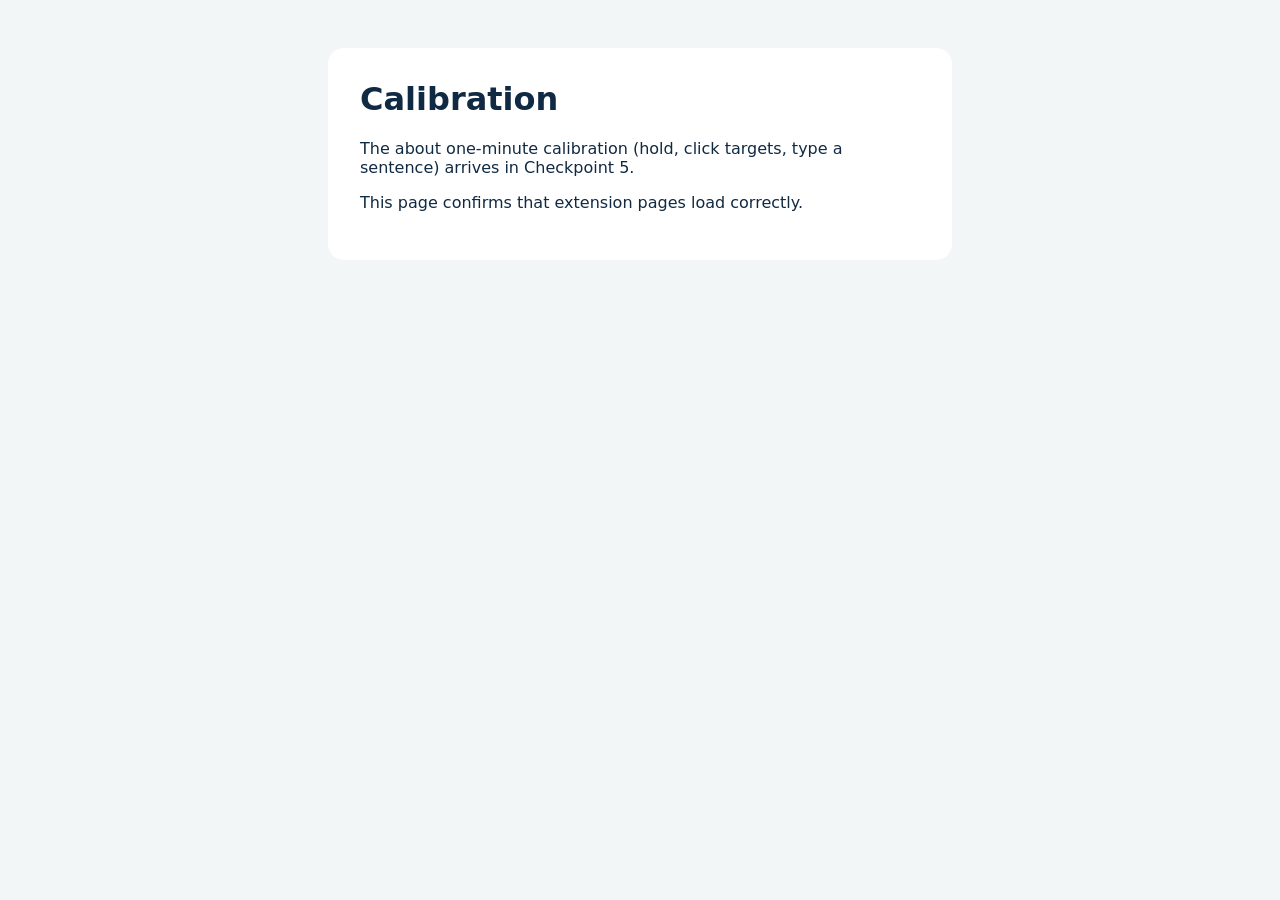
==== calibrate/calibrate.html @ 6f8db616 "Checkpoint 1: extension setup, movement capture, popup stats, demo page with recording export Co-Aut" ====
<!doctype html>
<html lang="en">
<head>
  <meta charset="utf-8">
  <meta name="viewport" content="width=device-width, initial-scale=1">
  <title>Smooth Mouse calibration</title>
  <style>
    body { margin: 0; padding: 48px 16px; background: #F3F6F7; color: #102A43;
           font-family: system-ui, -apple-system, "Segoe UI", Roboto, sans-serif; }
    main { max-width: 560px; margin: 0 auto; background: #fff; border-radius: 16px; padding: 32px; }
    h1 { margin-top: 0; }
  </style>
</head>
<body>
  <main>
    <h1>Calibration</h1>
    <p>The about one-minute calibration (hold, click targets, type a sentence) arrives in Checkpoint 5.</p>
    <p>This page confirms that extension pages load correctly.</p>
  </main>
</body>
</html>
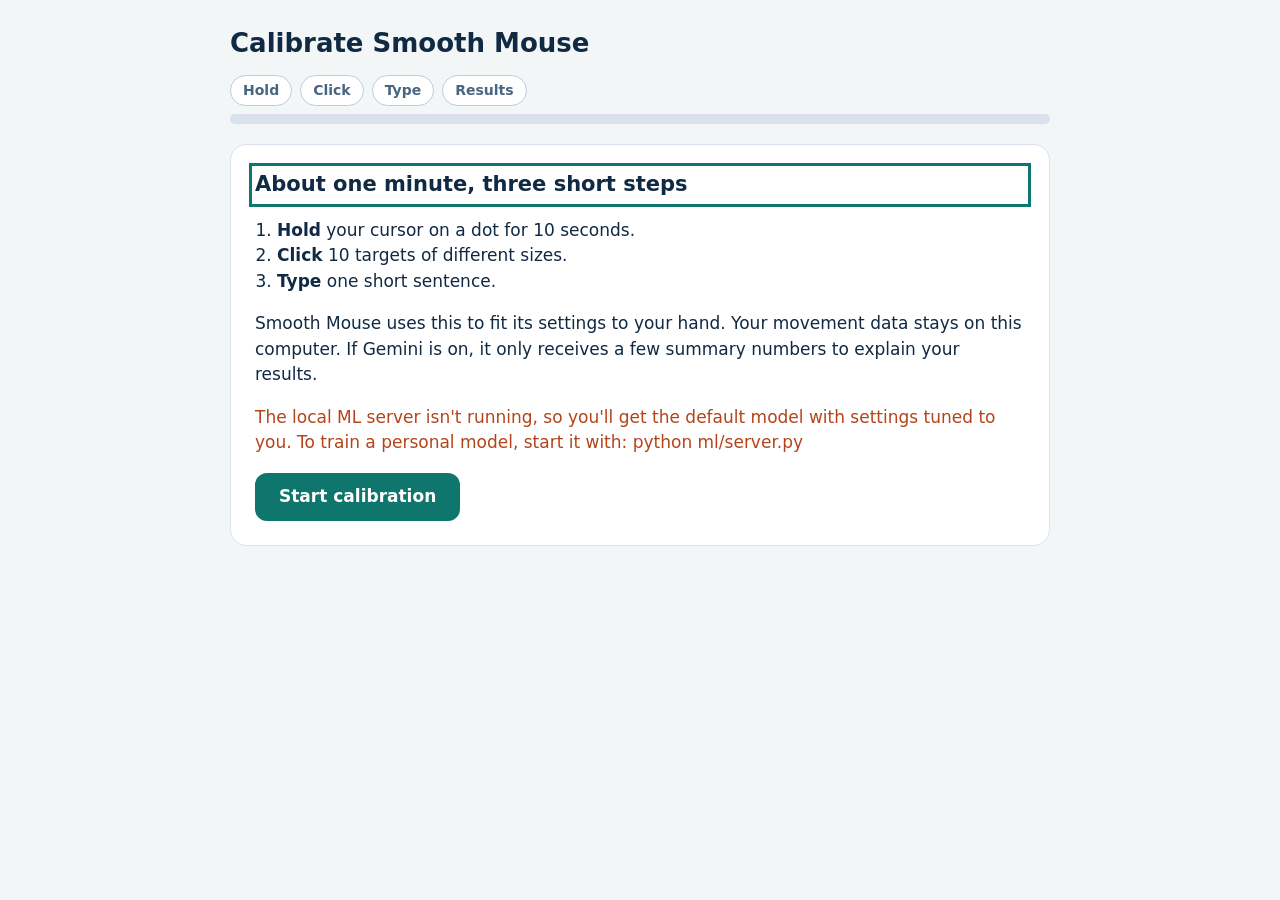
==== commit b552243f: "Checkpoint 5: calibration flow, personal model retraining (FastAPI), Gemini plain-language explanati" ====
--- a/calibrate/calibrate.html
+++ b/calibrate/calibrate.html
@@ -4,18 +4,96 @@
   <meta charset="utf-8">
   <meta name="viewport" content="width=device-width, initial-scale=1">
   <title>Smooth Mouse calibration</title>
-  <style>
-    body { margin: 0; padding: 48px 16px; background: #F3F6F7; color: #102A43;
-           font-family: system-ui, -apple-system, "Segoe UI", Roboto, sans-serif; }
-    main { max-width: 560px; margin: 0 auto; background: #fff; border-radius: 16px; padding: 32px; }
-    h1 { margin-top: 0; }
-  </style>
+  <link rel="stylesheet" href="calibrate.css">
 </head>
 <body>
   <main>
-    <h1>Calibration</h1>
-    <p>The about one-minute calibration (hold, click targets, type a sentence) arrives in Checkpoint 5.</p>
-    <p>This page confirms that extension pages load correctly.</p>
+    <header class="top">
+      <h1>Calibrate Smooth Mouse</h1>
+      <ol class="steps" aria-label="Calibration progress">
+        <li data-step="1">Hold</li>
+        <li data-step="2">Click</li>
+        <li data-step="3">Type</li>
+        <li data-step="4">Results</li>
+      </ol>
+      <div class="progress" role="progressbar" aria-label="Calibration progress" aria-valuemin="0" aria-valuemax="100" aria-valuenow="0">
+        <div class="progress-fill" id="progress-fill"></div>
+      </div>
+    </header>
+
+    <!-- Intro -->
+    <section class="card" id="screen-intro" aria-labelledby="intro-title">
+      <h2 id="intro-title">About one minute, three short steps</h2>
+      <ol class="intro-list">
+        <li><strong>Hold</strong> your cursor on a dot for 10 seconds.</li>
+        <li><strong>Click</strong> 10 targets of different sizes.</li>
+        <li><strong>Type</strong> one short sentence.</li>
+      </ol>
+      <p>Smooth Mouse uses this to fit its settings to your hand. Your movement data stays on this computer.
+         If Gemini is on, it only receives a few summary numbers to explain your results.</p>
+      <p id="server-status" class="status" role="status">Checking for the local ML server…</p>
+      <button class="primary" id="start">Start calibration</button>
+    </section>
+
+    <!-- Step 1: hold -->
+    <section class="card" id="screen-hold" hidden aria-labelledby="hold-title">
+      <h2 id="hold-title">Step 1 of 3: Hold</h2>
+      <p id="hold-instructions">Move your cursor onto the dot and rest it there. The timer starts when you reach the dot.</p>
+      <div class="arena" id="hold-arena">
+        <div class="hold-dot" id="hold-dot" aria-hidden="true"></div>
+        <div class="hold-timer" id="hold-timer" aria-live="polite">10</div>
+      </div>
+      <button class="link" data-skip="hold">Skip this step</button>
+    </section>
+
+    <!-- Step 2: click targets -->
+    <section class="card" id="screen-click" hidden aria-labelledby="click-title">
+      <h2 id="click-title">Step 2 of 3: Click the targets</h2>
+      <p>Click each circle as it appears, at your normal pace. <span id="click-count" aria-live="polite">0 of 10</span></p>
+      <div class="arena" id="click-arena"></div>
+      <button class="link" data-skip="click">Skip this step</button>
+    </section>
+
+    <!-- Step 3: type -->
+    <section class="card" id="screen-type" hidden aria-labelledby="type-title">
+      <h2 id="type-title">Step 3 of 3: Type a sentence</h2>
+      <p>Type this sentence, then press <strong>Continue</strong>. Typos are fine.</p>
+      <p class="sentence" id="sentence">the quick brown fox jumps over the lazy dog</p>
+      <label class="visually-hidden" for="type-box">Type the sentence here</label>
+      <input id="type-box" type="text" autocomplete="off" autocapitalize="off" spellcheck="false">
+      <div class="row">
+        <button class="primary" id="type-done">Continue</button>
+        <button class="link" data-skip="type">Skip this step</button>
+      </div>
+    </section>
+
+    <!-- Working -->
+    <section class="card" id="screen-working" hidden aria-labelledby="working-title">
+      <h2 id="working-title">Personalizing your model…</h2>
+      <p id="working-detail" role="status">Retraining the movement classifier on your data. This takes a few seconds.</p>
+    </section>
+
+    <!-- Results -->
+    <section class="card" id="screen-results" hidden aria-labelledby="results-title">
+      <h2 id="results-title">Your results</h2>
+      <div class="explain" id="explain">
+        <p id="explain-text"></p>
+        <span class="tag" id="explain-tag"></span>
+      </div>
+      <h3>What we measured</h3>
+      <ul class="facts" id="facts"></ul>
+      <h3>Your settings</h3>
+      <ul class="facts" id="settings"></ul>
+      <p id="model-status" class="status"></p>
+      <p class="note">Smooth Mouse labels movement as <em>stable</em>, <em>uncertain</em> or <em>unstable</em>.
+        These are engineering labels for cursor movement, not a medical diagnosis.</p>
+      <div class="row">
+        <button class="primary" id="finish">Done</button>
+        <button class="secondary" id="again">Calibrate again</button>
+      </div>
+    </section>
   </main>
+  <script src="../shared/settings.js"></script>
+  <script src="calibrate.js"></script>
 </body>
 </html>
--- a/calibrate/calibrate.css
+++ b/calibrate/calibrate.css
@@ -0,0 +1,54 @@
+:root {
+  --teal: #0F766E;
+  --ink: #102A43;
+  --bg: #F3F6F7;
+  --muted: #486581;
+  --line: #BCCCDC;
+  --warn: #B4441A;
+  font-family: system-ui, -apple-system, "Segoe UI", Roboto, sans-serif;
+}
+* { box-sizing: border-box; }
+body { margin: 0; padding: 24px 16px 48px; background: var(--bg); color: var(--ink); font-size: 17px; line-height: 1.5; }
+main { max-width: 820px; margin: 0 auto; }
+h1 { font-size: 26px; margin: 0 0 12px; }
+h2 { font-size: 21px; margin: 0 0 8px; }
+h3 { font-size: 16px; margin: 20px 0 6px; color: var(--muted); text-transform: uppercase; letter-spacing: .04em; }
+button { font: inherit; cursor: pointer; min-height: 48px; border-radius: 12px; padding: 0 22px; }
+:focus-visible { outline: 3px solid var(--teal); outline-offset: 3px; }
+.primary { background: var(--teal); color: #fff; border: 2px solid var(--teal); font-weight: 700; }
+.secondary { background: #fff; color: var(--teal); border: 2px solid var(--teal); font-weight: 700; }
+.link { background: none; border: none; color: var(--muted); text-decoration: underline; padding: 0 8px; }
+.row { display: flex; gap: 12px; align-items: center; flex-wrap: wrap; margin-top: 16px; }
+.visually-hidden { position: absolute; width: 1px; height: 1px; overflow: hidden; clip: rect(0 0 0 0); white-space: nowrap; }
+
+.steps { display: flex; gap: 8px; list-style: none; padding: 0; margin: 0 0 8px; flex-wrap: wrap; }
+.steps li { padding: 4px 12px; border-radius: 999px; background: #fff; border: 1px solid var(--line); color: var(--muted); font-size: 14px; font-weight: 600; }
+.steps li.current { background: var(--teal); border-color: var(--teal); color: #fff; }
+.steps li.done { border-color: var(--teal); color: var(--teal); }
+.progress { height: 10px; background: #D9E2EC; border-radius: 5px; overflow: hidden; margin-bottom: 20px; }
+.progress-fill { height: 100%; width: 0; background: var(--teal); transition: width .3s; }
+
+.card { background: #fff; border: 1px solid #D9E2EC; border-radius: 16px; padding: 24px; }
+.intro-list { padding-left: 22px; }
+.status { color: var(--muted); }
+.status.ok { color: var(--teal); }
+.status.warn { color: var(--warn); }
+
+.arena { position: relative; height: 380px; margin: 12px 0; border-radius: 12px; background: var(--bg); border: 1px dashed var(--line); overflow: hidden; }
+.hold-dot { position: absolute; left: 50%; top: 50%; width: 28px; height: 28px; margin: -14px 0 0 -14px; border-radius: 50%; background: var(--teal); box-shadow: 0 0 0 10px rgba(15, 118, 110, .15); }
+.hold-dot.active { box-shadow: 0 0 0 10px rgba(15, 118, 110, .35); }
+.hold-timer { position: absolute; left: 0; right: 0; bottom: 16px; text-align: center; font-size: 28px; font-weight: 800; font-variant-numeric: tabular-nums; color: var(--muted); }
+
+.target { position: absolute; border-radius: 50%; border: 3px solid var(--teal); background: rgba(15, 118, 110, .12); padding: 0; min-height: 0; }
+.target::after { content: ""; position: absolute; left: 50%; top: 50%; width: 6px; height: 6px; margin: -3px 0 0 -3px; border-radius: 50%; background: var(--teal); }
+
+.sentence { font-size: 22px; font-weight: 600; background: var(--bg); padding: 12px 16px; border-radius: 10px; }
+#type-box { width: 100%; font: inherit; font-size: 20px; padding: 12px 14px; border: 2px solid var(--line); border-radius: 10px; }
+
+.explain { background: #E6F4F1; border-radius: 12px; padding: 16px 18px; }
+.explain p { margin: 0 0 8px; font-size: 18px; }
+.tag { display: inline-block; font-size: 13px; font-weight: 700; padding: 2px 10px; border-radius: 999px; background: #fff; color: var(--teal); border: 1px solid var(--teal); }
+.tag.plain { color: var(--muted); border-color: var(--line); }
+.facts { padding-left: 20px; margin: 0; }
+.facts li { margin: 4px 0; }
+.note { font-size: 14px; color: var(--muted); margin-top: 20px; }
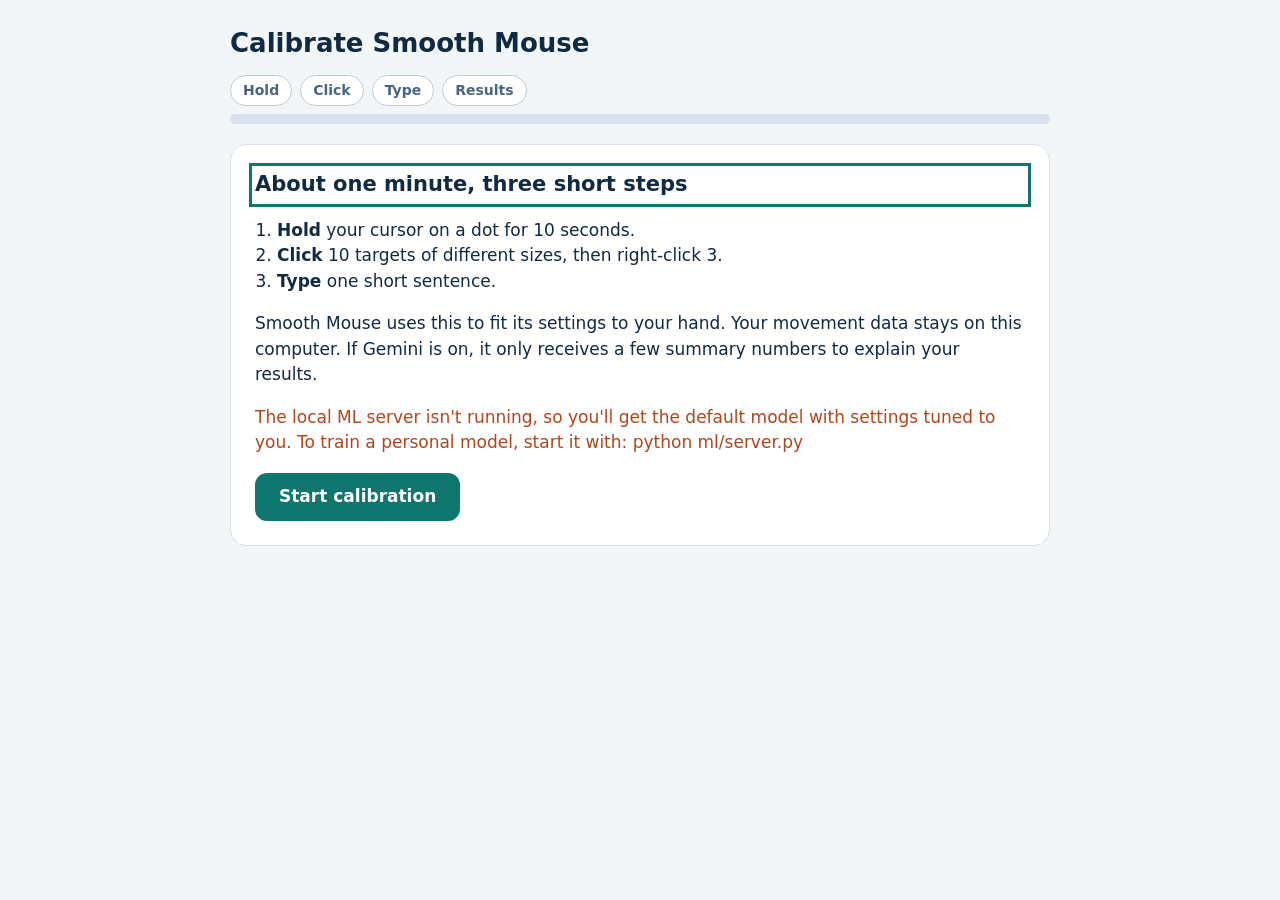
==== commit 85893747: "Hold period: ignore quick accidental left/right/middle clicks, hold period chosen by calibration (in" ====
--- a/calibrate/calibrate.html
+++ b/calibrate/calibrate.html
@@ -26,7 +26,7 @@
       <h2 id="intro-title">About one minute, three short steps</h2>
       <ol class="intro-list">
         <li><strong>Hold</strong> your cursor on a dot for 10 seconds.</li>
-        <li><strong>Click</strong> 10 targets of different sizes.</li>
+        <li><strong>Click</strong> 10 targets of different sizes, then right-click 3.</li>
         <li><strong>Type</strong> one short sentence.</li>
       </ol>
       <p>Smooth Mouse uses this to fit its settings to your hand. Your movement data stays on this computer.
@@ -52,6 +52,14 @@
       <p>Click each circle as it appears, at your normal pace. <span id="click-count" aria-live="polite">0 of 10</span></p>
       <div class="arena" id="click-arena"></div>
       <button class="link" data-skip="click">Skip this step</button>
+    </section>
+
+    <!-- Step 2b: right-click targets -->
+    <section class="card" id="screen-rclick" hidden aria-labelledby="rclick-title">
+      <h2 id="rclick-title">Step 2 of 3: Right-click 3 targets</h2>
+      <p>Now <strong>right-click</strong> each circle, at your normal pace. <span id="rclick-count" aria-live="polite">0 of 3</span></p>
+      <div class="arena" id="rclick-arena"></div>
+      <button class="link" data-skip="rclick">Skip this step</button>
     </section>
 
     <!-- Step 3: type -->
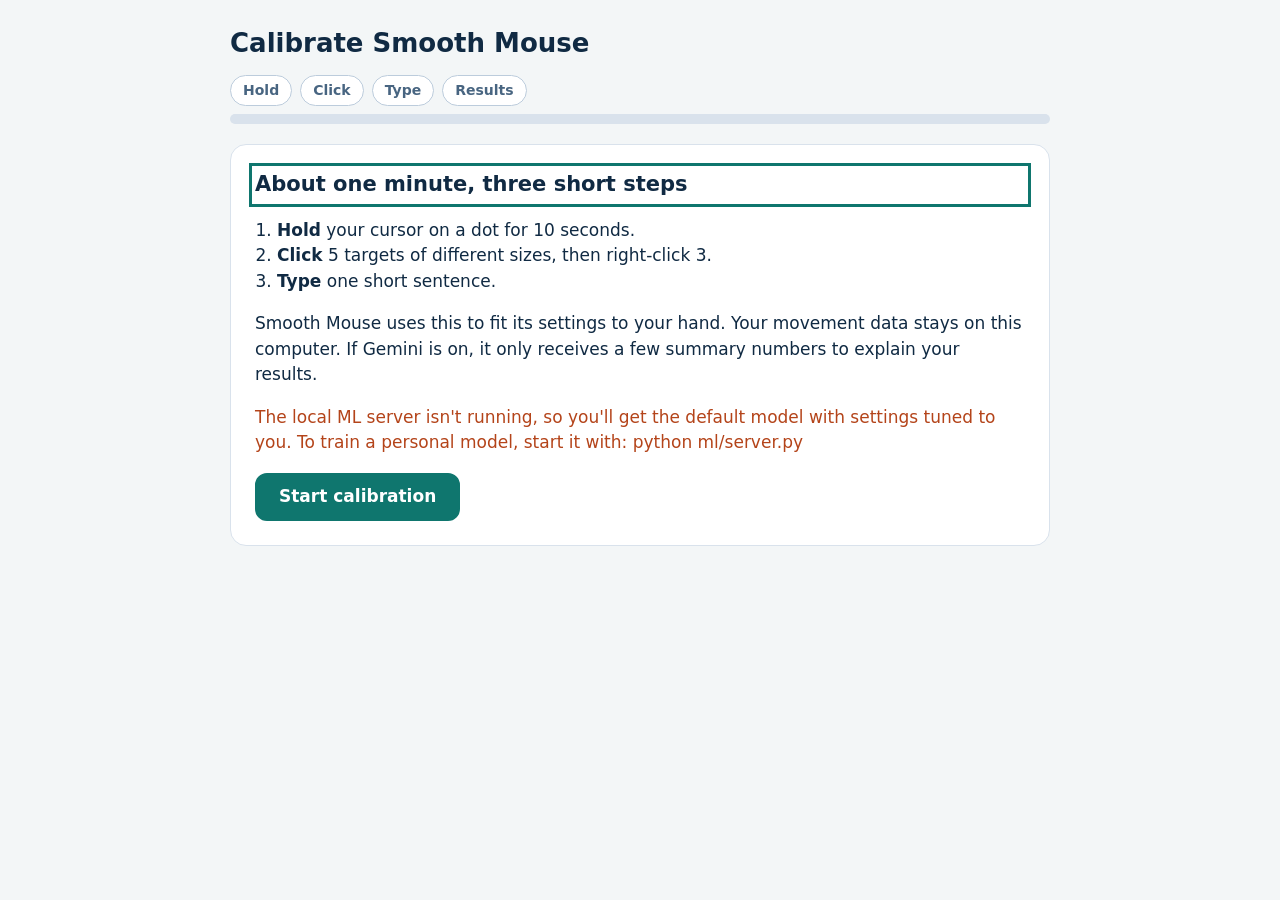
==== commit e1c5d869: "Calibration: 5 targets; every click outside a circle counts as accidental; hold time = best split (r" ====
--- a/calibrate/calibrate.html
+++ b/calibrate/calibrate.html
@@ -26,7 +26,7 @@
       <h2 id="intro-title">About one minute, three short steps</h2>
       <ol class="intro-list">
         <li><strong>Hold</strong> your cursor on a dot for 10 seconds.</li>
-        <li><strong>Click</strong> 10 targets of different sizes, then right-click 3.</li>
+        <li><strong>Click</strong> 5 targets of different sizes, then right-click 3.</li>
         <li><strong>Type</strong> one short sentence.</li>
       </ol>
       <p>Smooth Mouse uses this to fit its settings to your hand. Your movement data stays on this computer.
@@ -49,7 +49,7 @@
     <!-- Step 2: click targets -->
     <section class="card" id="screen-click" hidden aria-labelledby="click-title">
       <h2 id="click-title">Step 2 of 3: Click the targets</h2>
-      <p>Click each circle as it appears, at your normal pace. <span id="click-count" aria-live="polite">0 of 10</span></p>
+      <p>Click each circle as it appears, at your normal pace. <span id="click-count" aria-live="polite">0 of 5</span></p>
       <div class="arena" id="click-arena"></div>
       <button class="link" data-skip="click">Skip this step</button>
     </section>
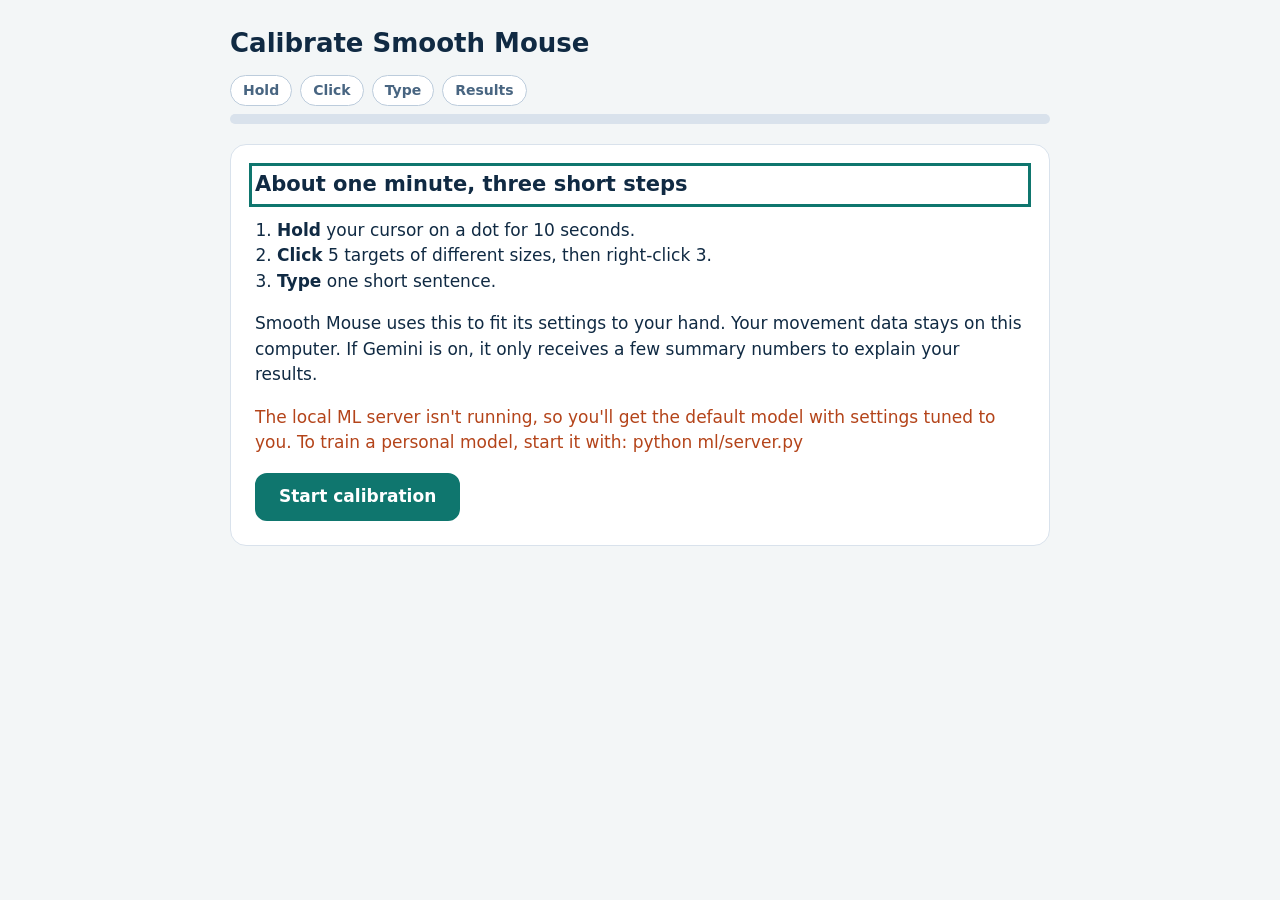
==== commit 0ffec70b: "Checkpoint 6: repeated-key filter, sliding-click blocking, button magnet; calibration decides and ex" ====
--- a/calibrate/calibrate.html
+++ b/calibrate/calibrate.html
@@ -88,11 +88,14 @@
         <p id="explain-text"></p>
         <span class="tag" id="explain-tag"></span>
       </div>
-      <h3>What we measured</h3>
-      <ul class="facts" id="facts"></ul>
-      <h3>Your settings</h3>
-      <ul class="facts" id="settings"></ul>
+      <h3>Your protections</h3>
+      <p class="hint">Chosen for you from this calibration. You can switch any of them on or off in the Smooth Mouse popup.</p>
+      <div class="protections" id="protections"></div>
       <p id="model-status" class="status"></p>
+      <details class="details">
+        <summary>Details: what we measured</summary>
+        <ul class="facts" id="facts"></ul>
+      </details>
       <p class="note">Smooth Mouse labels movement as <em>stable</em>, <em>uncertain</em> or <em>unstable</em>.
         These are engineering labels for cursor movement, not a medical diagnosis.</p>
       <div class="row">
--- a/calibrate/calibrate.css
+++ b/calibrate/calibrate.css
@@ -52,3 +52,16 @@
 .facts { padding-left: 20px; margin: 0; }
 .facts li { margin: 4px 0; }
 .note { font-size: 14px; color: var(--muted); margin-top: 20px; }
+
+.hint { color: var(--muted); margin: 0 0 10px; }
+.protections { display: grid; gap: 12px; grid-template-columns: repeat(auto-fit, minmax(300px, 1fr)); }
+.protection { border: 2px solid #D9E2EC; border-radius: 14px; padding: 14px 16px; background: #fff; }
+.protection.on { border-color: var(--teal); }
+.protection-head { display: flex; align-items: center; justify-content: space-between; gap: 8px; margin-bottom: 6px; }
+.protection h4 { margin: 0; font-size: 18px; }
+.protection p { margin: 6px 0 0; font-size: 16px; }
+.protection .why { color: var(--muted); }
+.pill { font-size: 14px; font-weight: 800; padding: 2px 12px; border-radius: 999px; background: #E4E7EB; color: #3E4C59; }
+.protection.on .pill { background: var(--teal); color: #fff; }
+.details { margin-top: 16px; }
+.details summary { cursor: pointer; font-weight: 700; color: var(--muted); min-height: 44px; display: flex; align-items: center; }
